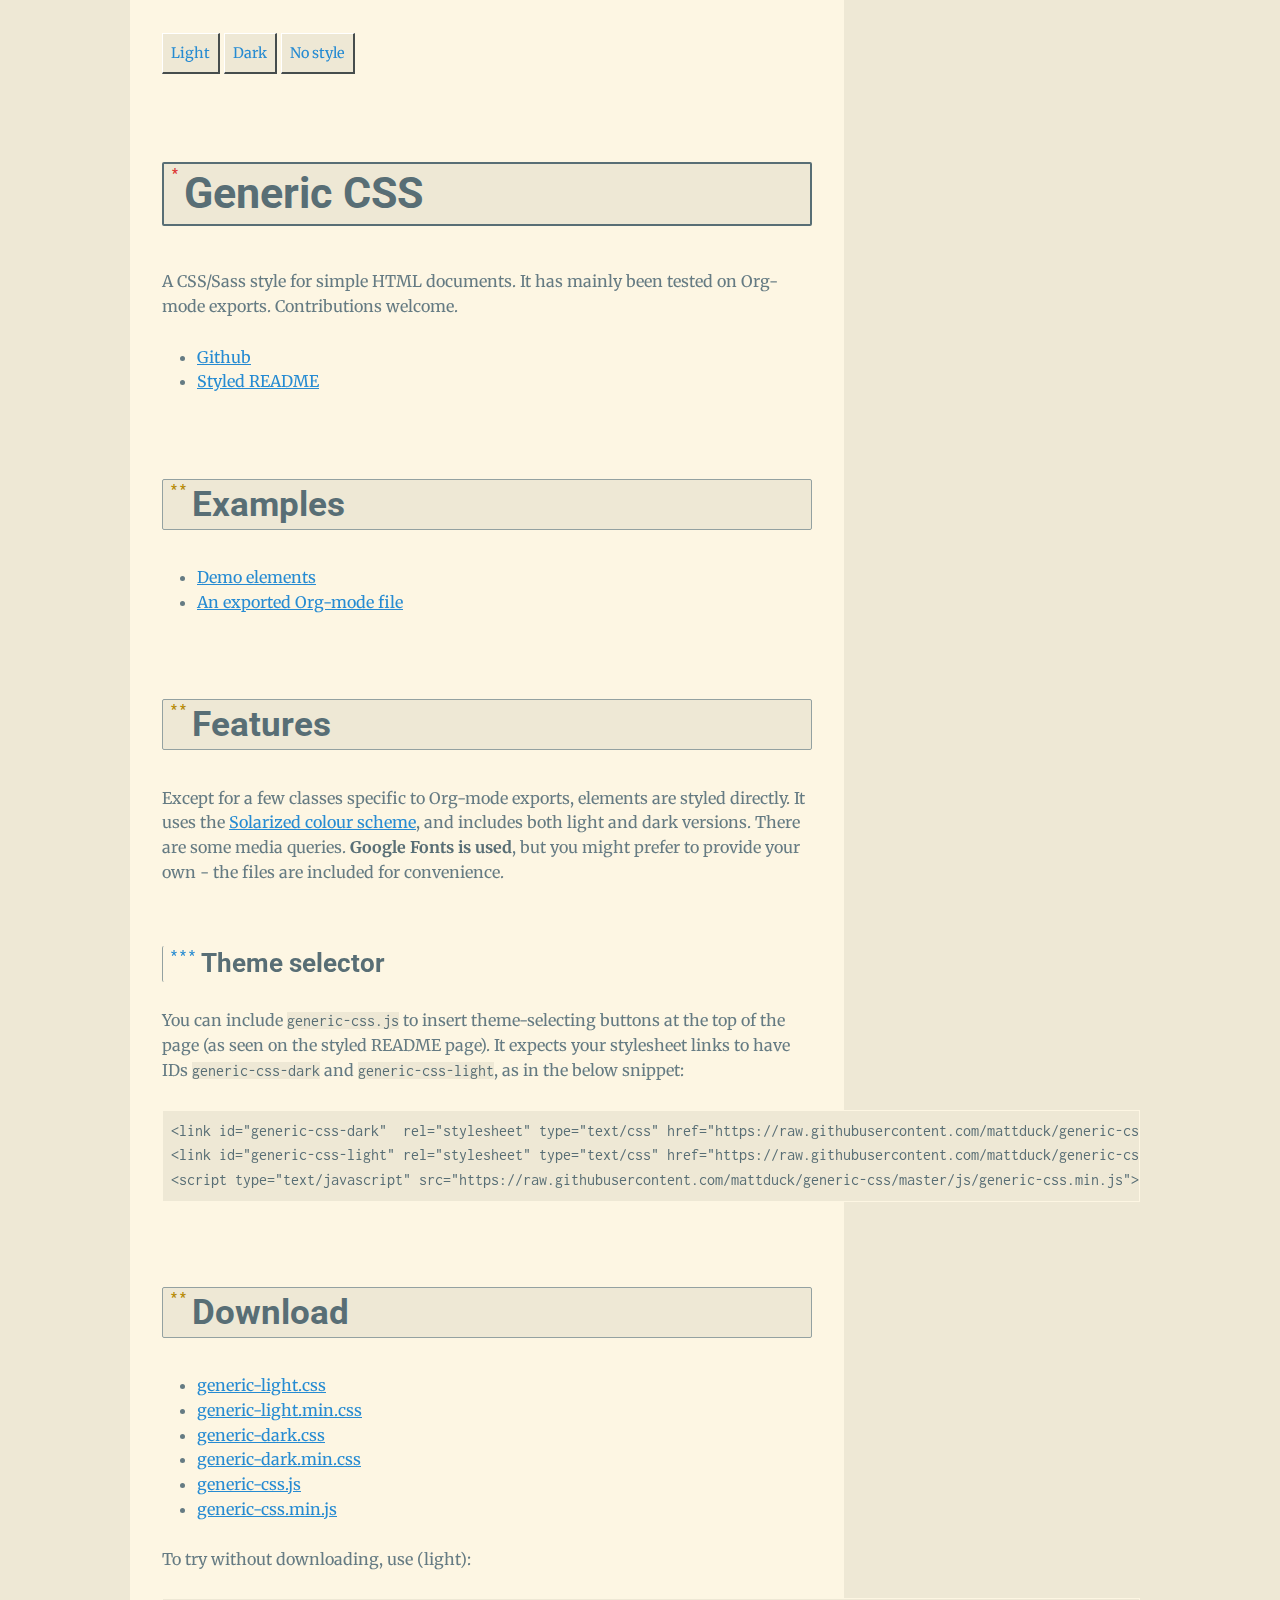
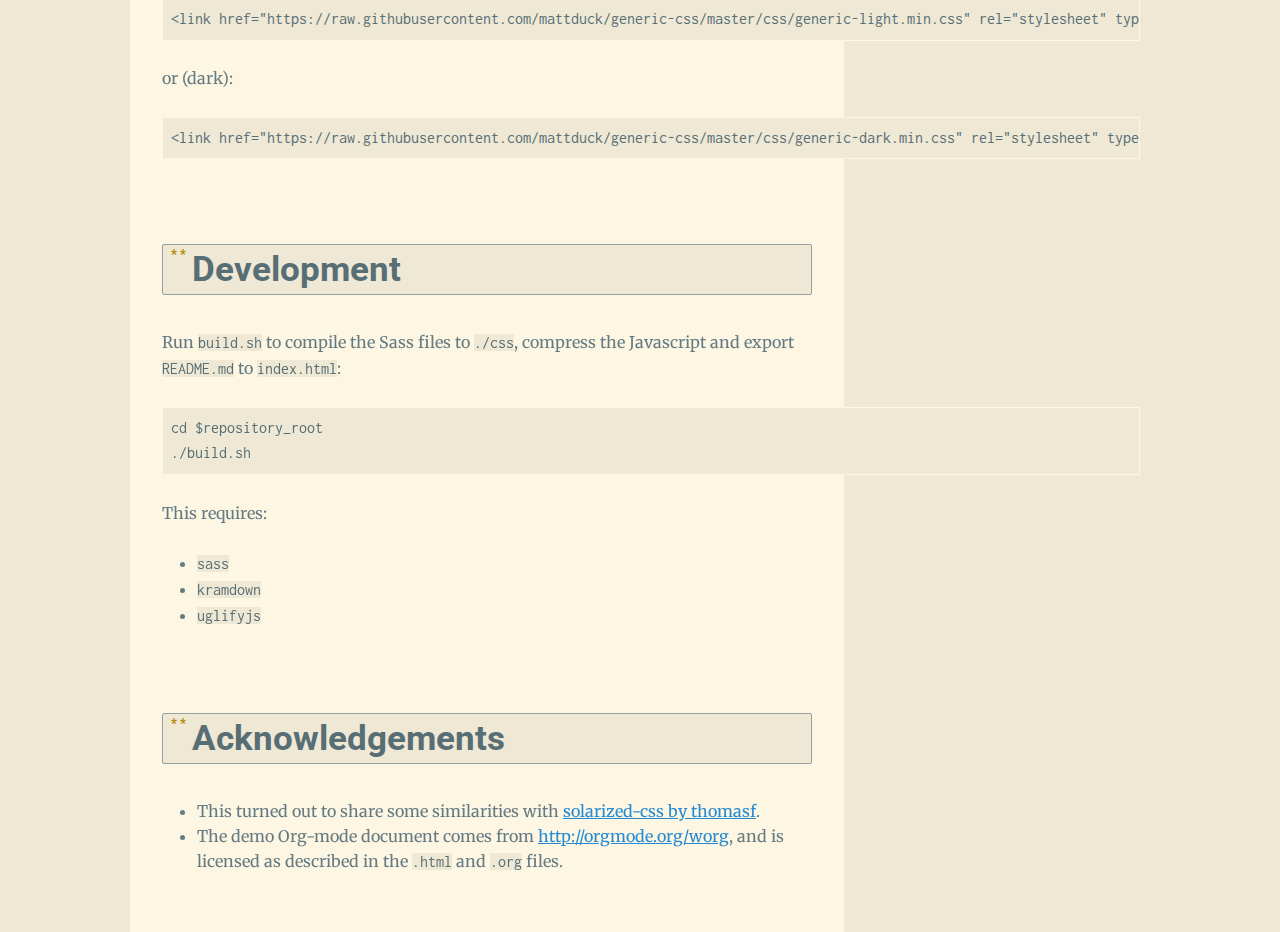
==== index.html @ a923a397 "Initial generic-css commit" ====
<html>
<head>
<meta name="viewport" content="width=device-width; initial-scale=1.0;">
<link id="generic-css-dark" rel="stylesheet" type="text/css" href="css/generic-dark.css" />
<link id="generic-css-light" rel="stylesheet" type="text/css" href="css/generic-light.css" />
<script type="text/javascript" src="js/generic-css.js"></script>
</head>
<body>
<h1 id="generic-css">Generic CSS</h1>

<p>A CSS/Sass style for simple HTML documents. It has mainly been tested on
Org-mode exports. Contributions welcome.</p>

<ul>
  <li><a href="https://github.com/mattduck/generic-css">Github</a></li>
  <li><a href="https://mattduck.github.io/generic-css/index.html">Styled README</a></li>
</ul>

<h2 id="examples">Examples</h2>

<ul>
  <li><a href="https://mattduck.github.io/generic-css/demo/index.html">Demo elements</a></li>
  <li><a href="https://mattduck.github.io/generic-css/demo/org-demo.html">An exported Org-mode file</a></li>
</ul>

<h2 id="features">Features</h2>

<p>Except for a few classes specific to Org-mode exports, elements
are styled directly. It uses the <a href="http://ethanschoonover.com/solarized">Solarized colour
scheme</a>, and includes both light and dark
versions. There are some media queries. <strong>Google Fonts is used</strong>, but you might
prefer to provide your own - the files are included for convenience.</p>

<h3 id="theme-selector">Theme selector</h3>

<p>You can include <code>generic-css.js</code> to insert theme-selecting buttons at the
top of the page (as seen on the styled README page). It expects your stylesheet
links to have IDs <code>generic-css-dark</code> and <code>generic-css-light</code>, as in the below snippet:</p>

<pre><code>&lt;link id="generic-css-dark"  rel="stylesheet" type="text/css" href="https://raw.githubusercontent.com/mattduck/generic-css/master/css/generic-dark.min.css"&gt;
&lt;link id="generic-css-light" rel="stylesheet" type="text/css" href="https://raw.githubusercontent.com/mattduck/generic-css/master/css/generic-light.min.css"&gt;
&lt;script type="text/javascript" src="https://raw.githubusercontent.com/mattduck/generic-css/master/js/generic-css.min.js"&gt;&lt;/script&gt;
</code></pre>

<h2 id="download">Download</h2>

<ul>
  <li><a href="https://raw.githubusercontent.com/mattduck/generic-css/master/css/generic-light.css">generic-light.css</a></li>
  <li><a href="https://raw.githubusercontent.com/mattduck/generic-css/master/css/generic-light.min.css">generic-light.min.css</a></li>
  <li><a href="https://raw.githubusercontent.com/mattduck/generic-css/master/css/generic-dark.css">generic-dark.css</a></li>
  <li><a href="https://raw.githubusercontent.com/mattduck/generic-css/master/css/generic-dark.min.css">generic-dark.min.css</a></li>
  <li><a href="https://raw.githubusercontent.com/mattduck/generic-css/master/js/generic-css.js">generic-css.js</a></li>
  <li><a href="https://raw.githubusercontent.com/mattduck/generic-css/master/js/generic-css.min.js">generic-css.min.js</a></li>
</ul>

<p>To try without downloading, use (light):</p>

<pre><code>&lt;link href="https://raw.githubusercontent.com/mattduck/generic-css/master/css/generic-light.min.css" rel="stylesheet" type="text/css"&gt;
</code></pre>

<p>or (dark):</p>

<pre><code>&lt;link href="https://raw.githubusercontent.com/mattduck/generic-css/master/css/generic-dark.min.css" rel="stylesheet" type="text/css"&gt;
</code></pre>

<h2 id="development">Development</h2>

<p>Run <code>build.sh</code> to compile the Sass files to <code>./css</code>, compress the Javascript and
export <code>README.md</code> to <code>index.html</code>:</p>

<pre><code>cd $repository_root
./build.sh
</code></pre>

<p>This requires:</p>

<ul>
  <li><code>sass</code></li>
  <li><code>kramdown</code></li>
  <li><code>uglifyjs</code></li>
</ul>

<h2 id="acknowledgements">Acknowledgements</h2>

<ul>
  <li>This turned out to share some similarities with <a href="https://github.com/thomasf/solarized-css">solarized-css by
thomasf</a>.</li>
  <li>The demo Org-mode document comes from
<a href="http://orgmode.org/worg">http://orgmode.org/worg</a>, and is licensed as
described in the <code>.html</code> and <code>.org</code> files.</li>
</ul>
</body>
</html>
---- css/generic-dark.css ----
/*! normalize.css v3.0.2 | MIT License | git.io/normalize */
/**
 * 1. Set default font family to sans-serif.
 * 2. Prevent iOS text size adjust after orientation change, without disabling
 *    user zoom.
 */
@import url(https://fonts.googleapis.com/css?family=Merriweather:400,700,400italic|Roboto:700|Inconsolata:400,700);
html {
  font-family: sans-serif;
  /* 1 */
  -ms-text-size-adjust: 100%;
  /* 2 */
  -webkit-text-size-adjust: 100%;
  /* 2 */ }

/**
 * Remove default margin.
 */
body {
  margin: 0; }

/* HTML5 display definitions
   ========================================================================== */
/**
 * Correct `block` display not defined for any HTML5 element in IE 8/9.
 * Correct `block` display not defined for `details` or `summary` in IE 10/11
 * and Firefox.
 * Correct `block` display not defined for `main` in IE 11.
 */
article,
aside,
details,
figcaption,
figure,
footer,
header,
hgroup,
main,
menu,
nav,
section,
summary {
  display: block; }

/**
 * 1. Correct `inline-block` display not defined in IE 8/9.
 * 2. Normalize vertical alignment of `progress` in Chrome, Firefox, and Opera.
 */
audio,
canvas,
progress,
video {
  display: inline-block;
  /* 1 */
  vertical-align: baseline;
  /* 2 */ }

/**
 * Prevent modern browsers from displaying `audio` without controls.
 * Remove excess height in iOS 5 devices.
 */
audio:not([controls]) {
  display: none;
  height: 0; }

/**
 * Address `[hidden]` styling not present in IE 8/9/10.
 * Hide the `template` element in IE 8/9/11, Safari, and Firefox < 22.
 */
[hidden],
template {
  display: none; }

/* Links
   ========================================================================== */
/**
 * Remove the gray background color from active links in IE 10.
 */
a {
  background-color: transparent; }

/**
 * Improve readability when focused and also mouse hovered in all browsers.
 */
a:active,
a:hover {
  outline: 0; }

/* Text-level semantics
   ========================================================================== */
/**
 * Address styling not present in IE 8/9/10/11, Safari, and Chrome.
 */
abbr[title] {
  border-bottom: 1px dotted; }

/**
 * Address style set to `bolder` in Firefox 4+, Safari, and Chrome.
 */
b,
strong {
  font-weight: bold; }

/**
 * Address styling not present in Safari and Chrome.
 */
dfn {
  font-style: italic; }

/**
 * Address variable `h1` font-size and margin within `section` and `article`
 * contexts in Firefox 4+, Safari, and Chrome.
 */
h1 {
  font-size: 2em;
  margin: 0.67em 0; }

/**
 * Address styling not present in IE 8/9.
 */
mark {
  background: #ff0;
  color: #000; }

/**
 * Address inconsistent and variable font size in all browsers.
 */
small {
  font-size: 80%; }

/**
 * Prevent `sub` and `sup` affecting `line-height` in all browsers.
 */
sub,
sup {
  font-size: 75%;
  line-height: 0;
  position: relative;
  vertical-align: baseline; }

sup {
  top: -0.5em; }

sub {
  bottom: -0.25em; }

/* Embedded content
   ========================================================================== */
/**
 * Remove border when inside `a` element in IE 8/9/10.
 */
img {
  border: 0; }

/**
 * Correct overflow not hidden in IE 9/10/11.
 */
svg:not(:root) {
  overflow: hidden; }

/* Grouping content
   ========================================================================== */
/**
 * Address margin not present in IE 8/9 and Safari.
 */
figure {
  margin: 1em 40px; }

/**
 * Address differences between Firefox and other browsers.
 */
hr {
  -moz-box-sizing: content-box;
  box-sizing: content-box;
  height: 0; }

/**
 * Contain overflow in all browsers.
 */
pre {
  overflow: auto; }

/**
 * Address odd `em`-unit font size rendering in all browsers.
 */
code,
kbd,
pre,
samp {
  font-family: monospace, monospace;
  font-size: 1em; }

/* Forms
   ========================================================================== */
/**
 * Known limitation: by default, Chrome and Safari on OS X allow very limited
 * styling of `select`, unless a `border` property is set.
 */
/**
 * 1. Correct color not being inherited.
 *    Known issue: affects color of disabled elements.
 * 2. Correct font properties not being inherited.
 * 3. Address margins set differently in Firefox 4+, Safari, and Chrome.
 */
button,
input,
optgroup,
select,
textarea {
  color: inherit;
  /* 1 */
  font: inherit;
  /* 2 */
  margin: 0;
  /* 3 */ }

/**
 * Address `overflow` set to `hidden` in IE 8/9/10/11.
 */
button {
  overflow: visible; }

/**
 * Address inconsistent `text-transform` inheritance for `button` and `select`.
 * All other form control elements do not inherit `text-transform` values.
 * Correct `button` style inheritance in Firefox, IE 8/9/10/11, and Opera.
 * Correct `select` style inheritance in Firefox.
 */
button,
select {
  text-transform: none; }

/**
 * 1. Avoid the WebKit bug in Android 4.0.* where (2) destroys native `audio`
 *    and `video` controls.
 * 2. Correct inability to style clickable `input` types in iOS.
 * 3. Improve usability and consistency of cursor style between image-type
 *    `input` and others.
 */
button,
html input[type="button"],
input[type="reset"],
input[type="submit"] {
  -webkit-appearance: button;
  /* 2 */
  cursor: pointer;
  /* 3 */ }

/**
 * Re-set default cursor for disabled elements.
 */
button[disabled],
html input[disabled] {
  cursor: default; }

/**
 * Remove inner padding and border in Firefox 4+.
 */
button::-moz-focus-inner,
input::-moz-focus-inner {
  border: 0;
  padding: 0; }

/**
 * Address Firefox 4+ setting `line-height` on `input` using `!important` in
 * the UA stylesheet.
 */
input {
  line-height: normal; }

/**
 * It's recommended that you don't attempt to style these elements.
 * Firefox's implementation doesn't respect box-sizing, padding, or width.
 *
 * 1. Address box sizing set to `content-box` in IE 8/9/10.
 * 2. Remove excess padding in IE 8/9/10.
 */
input[type="checkbox"],
input[type="radio"] {
  box-sizing: border-box;
  /* 1 */
  padding: 0;
  /* 2 */ }

/**
 * Fix the cursor style for Chrome's increment/decrement buttons. For certain
 * `font-size` values of the `input`, it causes the cursor style of the
 * decrement button to change from `default` to `text`.
 */
input[type="number"]::-webkit-inner-spin-button,
input[type="number"]::-webkit-outer-spin-button {
  height: auto; }

/**
 * 1. Address `appearance` set to `searchfield` in Safari and Chrome.
 * 2. Address `box-sizing` set to `border-box` in Safari and Chrome
 *    (include `-moz` to future-proof).
 */
input[type="search"] {
  -webkit-appearance: textfield;
  /* 1 */
  -moz-box-sizing: content-box;
  -webkit-box-sizing: content-box;
  /* 2 */
  box-sizing: content-box; }

/**
 * Remove inner padding and search cancel button in Safari and Chrome on OS X.
 * Safari (but not Chrome) clips the cancel button when the search input has
 * padding (and `textfield` appearance).
 */
input[type="search"]::-webkit-search-cancel-button,
input[type="search"]::-webkit-search-decoration {
  -webkit-appearance: none; }

/**
 * Define consistent border, margin, and padding.
 */
fieldset {
  border: 1px solid #c0c0c0;
  margin: 0 2px;
  padding: 0.35em 0.625em 0.75em; }

/**
 * 1. Correct `color` not being inherited in IE 8/9/10/11.
 * 2. Remove padding so people aren't caught out if they zero out fieldsets.
 */
legend {
  border: 0;
  /* 1 */
  padding: 0;
  /* 2 */ }

/**
 * Remove default vertical scrollbar in IE 8/9/10/11.
 */
textarea {
  overflow: auto; }

/**
 * Don't inherit the `font-weight` (applied by a rule above).
 * NOTE: the default cannot safely be changed in Chrome and Safari on OS X.
 */
optgroup {
  font-weight: bold; }

/* Tables
   ========================================================================== */
/**
 * Remove most spacing between table cells.
 */
table {
  border-collapse: collapse;
  border-spacing: 0; }

td,
th {
  padding: 0; }

/******************************************************************************/
/*
/* Ranges taken from Foundation (MIT License | https://github.com/zurb/foundation)
/*
/******************************************************************************/
/******************************************************************************/
/*
/* Fonts
/*
/******************************************************************************/
/* Use these to avoid Google
@font-face {
  font-family: 'Inconsolata';
  font-style: normal;
  font-weight: 400;
  src: local('Inconsolata'), url() format('truetype');
}
@font-face {
  font-family: 'Inconsolata';
  font-style: normal;
  font-weight: 700;
  src: local('Inconsolata Bold'), local('Inconsolata-Bold'), url() format('truetype');
}
@font-face {
  font-family: 'Merriweather';
  font-style: normal;
  font-weight: 400;
  src: local('Merriweather'), url() format('truetype');
}
@font-face {
  font-family: 'Merriweather';
  font-style: normal;
  font-weight: 700;
  src: local('Merriweather Bold'), local('Merriweather-Bold'), url() format('truetype');
}
@font-face {
  font-family: 'Merriweather';
  font-style: italic;
  font-weight: 400;
  src: local('Merriweather Italic'), local('Merriweather-Italic'), url() format('truetype');
}
@font-face {
  font-family: 'Roboto';
  font-style: normal;
  font-weight: 700;
  src: local('Roboto Bold'), local('Roboto-Bold'), url() format('truetype');
}
*/
/******************************************************************************/
/*
/* Colours
/*
/******************************************************************************/
/******************************************************************************/
/*
/* Sizes
/*
/******************************************************************************/
/******************************************************************************/
/*
/* Mixins
/*
/******************************************************************************/
/******************************************************************************/
/*
/* Elements
/*
/******************************************************************************/
html {
  background-color: #073642;
  background-color: #073642; }
  html ::selection {
    background-color: #002b36; }
  html ::-moz-selection {
    background-color: #002b36; }
  html::selection {
    background-color: #002b36; }
  html::-moz-selection {
    background-color: #002b36; }

body {
  background-color: #002b36;
  max-width: 650px;
  padding: 32px;
  font-size: 16px;
  margin: auto;
  line-height: 1.55;
  font-family: "Merriweather", serif;
  font-weight: 400;
  color: #839496; }
  @media only screen {
    body {
      margin: auto;
      font-size: 15px;
      line-height: 1.3;
      padding: 16px; } }
  @media only screen and (min-width: 35.063em) {
    body {
      font-size: 16px;
      line-height: 1.55;
      padding: 32px; } }
  @media only screen and (min-width: 64.063em) {
    body {
      margin-left: 130px;
      margin-right: 32px; } }
  body ::selection {
    background-color: #fdf6e3;
    color: #d33682; }
  body ::-moz-selection {
    background-color: #073642;
    color: #d33682; }
  body::selection {
    background-color: #fdf6e3;
    color: #d33682; }
  body::-moz-selection {
    background-color: #073642;
    color: #d33682; }

p, blockquote, pre, hr, table, ul, ol, dl, img, video {
  margin-top: 1.6em;
  margin-bottom: 1.6em; }
  @media only screen {
    p, blockquote, pre, hr, table, ul, ol, dl, img, video {
      margin-top: 1.1em;
      margin-bottom: 1.1em; } }
  @media only screen and (min-width: 35.063em) {
    p, blockquote, pre, hr, table, ul, ol, dl, img, video {
      margin-top: 1.6em;
      margin-bottom: 1.6em; } }

h1, h2, h3, h4, h5, h6 {
  font-family: "Roboto", sans-serif;
  color: #93a1a1;
  font-weight: 700;
  line-height: 1.4;
  padding-left: 8px;
  padding-right: 8px;
  border-radius: 2px;
  position: relative;
  margin-top: 2.4em;
  margin-bottom: 1em; }
  @media only screen {
    h1, h2, h3, h4, h5, h6 {
      line-height: 1.3; } }
  @media only screen and (min-width: 35.063em) {
    h1, h2, h3, h4, h5, h6 {
      line-height: 1.4; } }
  h1:before, h2:before, h3:before, h4:before, h5:before, h6:before {
    font-size: 12.8px;
    margin-right: 0.5em;
    vertical-align: top; }
    @media only screen and (max-width: 35em) {
      h1:before, h2:before, h3:before, h4:before, h5:before, h6:before {
        font-size: 7.5px; } }
  @media only screen {
    h1, h2, h3, h4, h5, h6 {
      margin-top: 1.5em;
      margin-bottom: 1em; } }
  @media only screen and (min-width: 35.063em) {
    h1, h2, h3, h4, h5, h6 {
      margin-top: 2.4em;
      margin-bottom: 1em; } }
  h1 a:visited, h2 a:visited, h3 a:visited, h4 a:visited, h5 a:visited, h6 a:visited {
    color: #268bd2; }
  h1 a:hover, h1 a:focus, h2 a:hover, h2 a:focus, h3 a:hover, h3 a:focus, h4 a:hover, h4 a:focus, h5 a:hover, h5 a:focus, h6 a:hover, h6 a:focus {
    color: #dc322f; }
  h1 img, h2 img, h3 img, h4 img, h5 img, h6 img {
    background-color: #073642; }
    h1 img ::selection, h2 img ::selection, h3 img ::selection, h4 img ::selection, h5 img ::selection, h6 img ::selection {
      background-color: #002b36; }
    h1 img ::-moz-selection, h2 img ::-moz-selection, h3 img ::-moz-selection, h4 img ::-moz-selection, h5 img ::-moz-selection, h6 img ::-moz-selection {
      background-color: #002b36; }
    h1 img::selection, h2 img::selection, h3 img::selection, h4 img::selection, h5 img::selection, h6 img::selection {
      background-color: #002b36; }
    h1 img::-moz-selection, h2 img::-moz-selection, h3 img::-moz-selection, h4 img::-moz-selection, h5 img::-moz-selection, h6 img::-moz-selection {
      background-color: #002b36; }

h6 {
  font-size: 16px;
  border-left: 1px solid #586e75; }
  @media only screen and (max-width: 35em) {
    h6 {
      font-size: 15px; } }
  h6:before {
    content: "* * * * * *";
    color: #859900; }

h5 {
  font-size: 19.2px;
  border-left: 1px solid #586e75; }
  @media only screen and (max-width: 35em) {
    h5 {
      font-size: 16.5px; } }
  h5:before {
    content: "* * * * *";
    color: #6c71c4; }

h4 {
  border-left: 1px solid #586e75;
  font-size: 20.8px; }
  @media only screen and (max-width: 35em) {
    h4 {
      font-size: 18px; } }
  h4:before {
    content: "* * * *";
    color: #2aa198; }

h3 {
  border-left: 1px solid #586e75;
  font-size: 25.6px; }
  @media only screen and (max-width: 35em) {
    h3 {
      font-size: 21px; } }
  h3:before {
    content: "* * *";
    color: #268bd2; }

h2 {
  background-color: #073642;
  border: 1px solid #586e75;
  font-size: 35.2px; }
  h2 ::selection {
    background-color: #002b36; }
  h2 ::-moz-selection {
    background-color: #002b36; }
  h2::selection {
    background-color: #002b36; }
  h2::-moz-selection {
    background-color: #002b36; }
  @media only screen and (max-width: 35em) {
    h2 {
      font-size: 25.5px; } }
  h2:before {
    content: "* *";
    color: #b58900; }

h1 {
  background-color: #073642;
  border: 2px solid #93a1a1;
  font-size: 43.2px;
  margin-top: 2em; }
  h1 ::selection {
    background-color: #002b36; }
  h1 ::-moz-selection {
    background-color: #002b36; }
  h1::selection {
    background-color: #002b36; }
  h1::-moz-selection {
    background-color: #002b36; }
  @media only screen and (max-width: 35em) {
    h1 {
      font-size: 30px; } }
  h1:before {
    content: "*";
    color: #dc322f; }

ul, ol {
  padding-left: 35px; }
  @media only screen {
    ul, ol {
      padding-left: 10px; } }
  @media only screen and (min-width: 35.063em) {
    ul, ol {
      padding-left: 35px; } }

ul {
  list-style: disc; }
  ul ul {
    list-style: square; }
    ul ul ul {
      list-style: disc; }
      ul ul ul ul {
        list-style: square; }
        ul ul ul ul ul {
          list-style: disc; }

ol {
  list-style: decimal-leading-zero; }
  ol ol {
    list-style: lower-roman; }
    ol ol ol {
      list-style: upper-latin; }
      ol ol ol ol {
        list-style: lower-latin; }
        ol ol ol ol ol {
          list-style: decimal-leading-zero; }

em, i {
  color: #93a1a1; }

strong, b {
  color: #93a1a1; }

a {
  color: #268bd2;
  text-decoration: underline;
  display: inline-block; }
  a:visited {
    color: #6c71c4; }
  a:focus, a:hover {
    color: #cb4b16; }
  a:after {
    content: " "; }

pre, code {
  font-family: "Inconsolata", monospace;
  color: #93a1a1;
  background-color: #073642; }
  pre ::selection, code ::selection {
    background-color: #002b36; }
  pre ::-moz-selection, code ::-moz-selection {
    background-color: #002b36; }
  pre::selection, code::selection {
    background-color: #002b36; }
  pre::-moz-selection, code::-moz-selection {
    background-color: #002b36; }

pre {
  font-size: 16px;
  border: none;
  padding: 8px; }
  @media only screen {
    pre {
      font-size: 9.5pt; } }
  @media only screen and (min-width: 35.063em) {
    pre {
      font-size: 16px; } }
  @media only screen and (min-width: 35.063em) and (orientation: landscape) {
    pre {
      width: 75vw;
      min-width: 634px;
      border: 1px solid #002b36; } }

  pre span {
    margin: 0; }
    pre span::selection {
      background-color: #002b36; }
    pre span::-moz-selection {
      background-color: #002b36; }

table {
  margin-bottom: 1em;
  border-collapse: separate;
  border-spacing: 4px;
  font-size: 14.4px; }
  @media only screen {
    table {
      font-size: 13.5px; } }
  @media only screen and (min-width: 35.063em) {
    table {
      font-size: 14.4px; } }

td, th {
  text-align: left;
  vertical-align: baseline;
  background-color: #073642;
  padding: 8px; }
  td ::selection, th ::selection {
    background-color: #002b36; }
  td ::-moz-selection, th ::-moz-selection {
    background-color: #002b36; }
  td::selection, th::selection {
    background-color: #002b36; }
  td::-moz-selection, th::-moz-selection {
    background-color: #002b36; }

th {
  font-weight: 700; }

blockquote {
  color: #93a1a1;
  border-left: 6px solid #586e75;
  margin-left: 0;
  padding: 8px;
  padding-left: 16px; }
  @media only screen {
    blockquote {
      padding-left: 15px; } }
  @media only screen and (min-width: 35.063em) {
    blockquote {
      padding-left: 16px; } }

dt {
  color: #93a1a1;
  background-color: #073642;
  display: inline-block;
  padding-left: 8px;
  padding-right: 8px; }
  dt ::selection {
    background-color: #002b36; }
  dt ::-moz-selection {
    background-color: #002b36; }
  dt::selection {
    background-color: #002b36; }
  dt::-moz-selection {
    background-color: #002b36; }

dd {
  margin-bottom: 1em; }

img {
  height: auto;
  width: auto;
  max-height: 650px;
  max-width: 100%; }

ul img, ol img, span img {
  margin-top: 0;
  margin-bottom: 0; }

video {
  max-width: 100%; }

hr {
  color: #839496;
  background-color: #839496;
  border: 1px solid #839496;
  margin: 2em auto 2em;
  width: 50%; }

nav {
  padding: 8px;
  font-size: 14.4px; }
  @media only screen {
    nav {
      font-size: 13.5px; } }
  @media only screen and (min-width: 35.063em) {
    nav {
      font-size: 14.4px; } }
  nav a {
    margin: 0 4px; }

button {
  padding: 8px;
  margin-top: 1px;
  margin-bottom: 1px;
  color: #268bd2;
  background-color: #073642;
  border-style: outset;
  border-color: white #586e75 #586e75 white;
  border-width: 1px 2px 2px 1px;
  font-size: 14.4px; }
  button ::selection {
    background-color: #002b36; }
  button ::-moz-selection {
    background-color: #002b36; }
  button::selection {
    background-color: #002b36; }
  button::-moz-selection {
    background-color: #002b36; }
  @media only screen {
    button {
      font-size: 13.5px; } }
  @media only screen and (min-width: 35.063em) {
    button {
      font-size: 14.4px; } }
  button:hover {
    color: #dc322f; }

span {
  margin: 0 8px 8px 0; }

/******************************************************************************/
/*
/* Org-mode export styles
 * (plus some org-info.js handling)
/*
/******************************************************************************/
.title {
  text-align: left; }

.todo {
  font-family: "Inconsolata", monospace;
  color: #dc322f;
  font-family: "Inconsolata", monospace; }

.done {
  color: #859900;
  font-family: "Inconsolata", monospace; }

.tag {
  background-color: #073642;
  color: #b58900;
  font-weight: 400;
  font-family: "Inconsolata", monospace;
  font-size: 100%; }
  .tag ::selection {
    background-color: #002b36; }
  .tag ::-moz-selection {
    background-color: #002b36; }
  .tag::selection {
    background-color: #002b36; }
  .tag::-moz-selection {
    background-color: #002b36; }

.timestamp, .timestamp-kwd {
  color: #2aa198;
  font-family: "Inconsolata", monospace; }

.outline-2 li {
  margin-top: 0.9em;
  margin-bottom: 0.9em; }
.outline-2 ul, .outline-2 ol {
  margin-top: 1.5em;
  margin-bottom: 1.5em; }

#table-of-contents li, #text-table-of-contents li, .org-info-js_local-toc li {
  margin-top: 0;
  margin-bottom: 0; }
#table-of-contents ul, #table-of-contents ol, #text-table-of-contents ul, #text-table-of-contents ol, .org-info-js_local-toc ul, .org-info-js_local-toc ol {
  margin-top: 0.3em;
  margin-bottom: 0.3em; }

#postamble {
  text-align: right;
  padding-top: 32px; }

pre.src {
  overflow: auto; }

pre.src:before {
  background-color: #073642;
  color: #93a1a1;
  top: 0;
  right: 0;
  border: none; }
  pre.src:before ::selection {
    background-color: #002b36; }
  pre.src:before ::-moz-selection {
    background-color: #002b36; }
  pre.src:before::selection {
    background-color: #002b36; }
  pre.src:before::-moz-selection {
    background-color: #002b36; }

pre.src-python:before {
  content: "Python"; }

pre {
  box-shadow: none; }

table {
  border: none; }

.section-number-1, .section-number-2,
.section-number-3, .section-number-4,
.section-number-5, .section-number-6 {
  color: #839496; }

/*# sourceMappingURL=generic-dark.css.map */
---- css/generic-light.css ----
/*! normalize.css v3.0.2 | MIT License | git.io/normalize */
/**
 * 1. Set default font family to sans-serif.
 * 2. Prevent iOS text size adjust after orientation change, without disabling
 *    user zoom.
 */
@import url(https://fonts.googleapis.com/css?family=Merriweather:400,700,400italic|Roboto:700|Inconsolata:400,700);
html {
  font-family: sans-serif;
  /* 1 */
  -ms-text-size-adjust: 100%;
  /* 2 */
  -webkit-text-size-adjust: 100%;
  /* 2 */ }

/**
 * Remove default margin.
 */
body {
  margin: 0; }

/* HTML5 display definitions
   ========================================================================== */
/**
 * Correct `block` display not defined for any HTML5 element in IE 8/9.
 * Correct `block` display not defined for `details` or `summary` in IE 10/11
 * and Firefox.
 * Correct `block` display not defined for `main` in IE 11.
 */
article,
aside,
details,
figcaption,
figure,
footer,
header,
hgroup,
main,
menu,
nav,
section,
summary {
  display: block; }

/**
 * 1. Correct `inline-block` display not defined in IE 8/9.
 * 2. Normalize vertical alignment of `progress` in Chrome, Firefox, and Opera.
 */
audio,
canvas,
progress,
video {
  display: inline-block;
  /* 1 */
  vertical-align: baseline;
  /* 2 */ }

/**
 * Prevent modern browsers from displaying `audio` without controls.
 * Remove excess height in iOS 5 devices.
 */
audio:not([controls]) {
  display: none;
  height: 0; }

/**
 * Address `[hidden]` styling not present in IE 8/9/10.
 * Hide the `template` element in IE 8/9/11, Safari, and Firefox < 22.
 */
[hidden],
template {
  display: none; }

/* Links
   ========================================================================== */
/**
 * Remove the gray background color from active links in IE 10.
 */
a {
  background-color: transparent; }

/**
 * Improve readability when focused and also mouse hovered in all browsers.
 */
a:active,
a:hover {
  outline: 0; }

/* Text-level semantics
   ========================================================================== */
/**
 * Address styling not present in IE 8/9/10/11, Safari, and Chrome.
 */
abbr[title] {
  border-bottom: 1px dotted; }

/**
 * Address style set to `bolder` in Firefox 4+, Safari, and Chrome.
 */
b,
strong {
  font-weight: bold; }

/**
 * Address styling not present in Safari and Chrome.
 */
dfn {
  font-style: italic; }

/**
 * Address variable `h1` font-size and margin within `section` and `article`
 * contexts in Firefox 4+, Safari, and Chrome.
 */
h1 {
  font-size: 2em;
  margin: 0.67em 0; }

/**
 * Address styling not present in IE 8/9.
 */
mark {
  background: #ff0;
  color: #000; }

/**
 * Address inconsistent and variable font size in all browsers.
 */
small {
  font-size: 80%; }

/**
 * Prevent `sub` and `sup` affecting `line-height` in all browsers.
 */
sub,
sup {
  font-size: 75%;
  line-height: 0;
  position: relative;
  vertical-align: baseline; }

sup {
  top: -0.5em; }

sub {
  bottom: -0.25em; }

/* Embedded content
   ========================================================================== */
/**
 * Remove border when inside `a` element in IE 8/9/10.
 */
img {
  border: 0; }

/**
 * Correct overflow not hidden in IE 9/10/11.
 */
svg:not(:root) {
  overflow: hidden; }

/* Grouping content
   ========================================================================== */
/**
 * Address margin not present in IE 8/9 and Safari.
 */
figure {
  margin: 1em 40px; }

/**
 * Address differences between Firefox and other browsers.
 */
hr {
  -moz-box-sizing: content-box;
  box-sizing: content-box;
  height: 0; }

/**
 * Contain overflow in all browsers.
 */
pre {
  overflow: auto; }

/**
 * Address odd `em`-unit font size rendering in all browsers.
 */
code,
kbd,
pre,
samp {
  font-family: monospace, monospace;
  font-size: 1em; }

/* Forms
   ========================================================================== */
/**
 * Known limitation: by default, Chrome and Safari on OS X allow very limited
 * styling of `select`, unless a `border` property is set.
 */
/**
 * 1. Correct color not being inherited.
 *    Known issue: affects color of disabled elements.
 * 2. Correct font properties not being inherited.
 * 3. Address margins set differently in Firefox 4+, Safari, and Chrome.
 */
button,
input,
optgroup,
select,
textarea {
  color: inherit;
  /* 1 */
  font: inherit;
  /* 2 */
  margin: 0;
  /* 3 */ }

/**
 * Address `overflow` set to `hidden` in IE 8/9/10/11.
 */
button {
  overflow: visible; }

/**
 * Address inconsistent `text-transform` inheritance for `button` and `select`.
 * All other form control elements do not inherit `text-transform` values.
 * Correct `button` style inheritance in Firefox, IE 8/9/10/11, and Opera.
 * Correct `select` style inheritance in Firefox.
 */
button,
select {
  text-transform: none; }

/**
 * 1. Avoid the WebKit bug in Android 4.0.* where (2) destroys native `audio`
 *    and `video` controls.
 * 2. Correct inability to style clickable `input` types in iOS.
 * 3. Improve usability and consistency of cursor style between image-type
 *    `input` and others.
 */
button,
html input[type="button"],
input[type="reset"],
input[type="submit"] {
  -webkit-appearance: button;
  /* 2 */
  cursor: pointer;
  /* 3 */ }

/**
 * Re-set default cursor for disabled elements.
 */
button[disabled],
html input[disabled] {
  cursor: default; }

/**
 * Remove inner padding and border in Firefox 4+.
 */
button::-moz-focus-inner,
input::-moz-focus-inner {
  border: 0;
  padding: 0; }

/**
 * Address Firefox 4+ setting `line-height` on `input` using `!important` in
 * the UA stylesheet.
 */
input {
  line-height: normal; }

/**
 * It's recommended that you don't attempt to style these elements.
 * Firefox's implementation doesn't respect box-sizing, padding, or width.
 *
 * 1. Address box sizing set to `content-box` in IE 8/9/10.
 * 2. Remove excess padding in IE 8/9/10.
 */
input[type="checkbox"],
input[type="radio"] {
  box-sizing: border-box;
  /* 1 */
  padding: 0;
  /* 2 */ }

/**
 * Fix the cursor style for Chrome's increment/decrement buttons. For certain
 * `font-size` values of the `input`, it causes the cursor style of the
 * decrement button to change from `default` to `text`.
 */
input[type="number"]::-webkit-inner-spin-button,
input[type="number"]::-webkit-outer-spin-button {
  height: auto; }

/**
 * 1. Address `appearance` set to `searchfield` in Safari and Chrome.
 * 2. Address `box-sizing` set to `border-box` in Safari and Chrome
 *    (include `-moz` to future-proof).
 */
input[type="search"] {
  -webkit-appearance: textfield;
  /* 1 */
  -moz-box-sizing: content-box;
  -webkit-box-sizing: content-box;
  /* 2 */
  box-sizing: content-box; }

/**
 * Remove inner padding and search cancel button in Safari and Chrome on OS X.
 * Safari (but not Chrome) clips the cancel button when the search input has
 * padding (and `textfield` appearance).
 */
input[type="search"]::-webkit-search-cancel-button,
input[type="search"]::-webkit-search-decoration {
  -webkit-appearance: none; }

/**
 * Define consistent border, margin, and padding.
 */
fieldset {
  border: 1px solid #c0c0c0;
  margin: 0 2px;
  padding: 0.35em 0.625em 0.75em; }

/**
 * 1. Correct `color` not being inherited in IE 8/9/10/11.
 * 2. Remove padding so people aren't caught out if they zero out fieldsets.
 */
legend {
  border: 0;
  /* 1 */
  padding: 0;
  /* 2 */ }

/**
 * Remove default vertical scrollbar in IE 8/9/10/11.
 */
textarea {
  overflow: auto; }

/**
 * Don't inherit the `font-weight` (applied by a rule above).
 * NOTE: the default cannot safely be changed in Chrome and Safari on OS X.
 */
optgroup {
  font-weight: bold; }

/* Tables
   ========================================================================== */
/**
 * Remove most spacing between table cells.
 */
table {
  border-collapse: collapse;
  border-spacing: 0; }

td,
th {
  padding: 0; }

/******************************************************************************/
/*
/* Ranges taken from Foundation (MIT License | https://github.com/zurb/foundation)
/*
/******************************************************************************/
/******************************************************************************/
/*
/* Fonts
/*
/******************************************************************************/
/* Use these to avoid Google
@font-face {
  font-family: 'Inconsolata';
  font-style: normal;
  font-weight: 400;
  src: local('Inconsolata'), url() format('truetype');
}
@font-face {
  font-family: 'Inconsolata';
  font-style: normal;
  font-weight: 700;
  src: local('Inconsolata Bold'), local('Inconsolata-Bold'), url() format('truetype');
}
@font-face {
  font-family: 'Merriweather';
  font-style: normal;
  font-weight: 400;
  src: local('Merriweather'), url() format('truetype');
}
@font-face {
  font-family: 'Merriweather';
  font-style: normal;
  font-weight: 700;
  src: local('Merriweather Bold'), local('Merriweather-Bold'), url() format('truetype');
}
@font-face {
  font-family: 'Merriweather';
  font-style: italic;
  font-weight: 400;
  src: local('Merriweather Italic'), local('Merriweather-Italic'), url() format('truetype');
}
@font-face {
  font-family: 'Roboto';
  font-style: normal;
  font-weight: 700;
  src: local('Roboto Bold'), local('Roboto-Bold'), url() format('truetype');
}
*/
/******************************************************************************/
/*
/* Colours
/*
/******************************************************************************/
/******************************************************************************/
/*
/* Sizes
/*
/******************************************************************************/
/******************************************************************************/
/*
/* Mixins
/*
/******************************************************************************/
/******************************************************************************/
/*
/* Elements
/*
/******************************************************************************/
html {
  background-color: #eee8d5;
  background-color: #eee8d5; }
  html ::selection {
    background-color: #fdf6e3; }
  html ::-moz-selection {
    background-color: #fdf6e3; }
  html::selection {
    background-color: #fdf6e3; }
  html::-moz-selection {
    background-color: #fdf6e3; }

body {
  background-color: #fdf6e3;
  max-width: 650px;
  padding: 32px;
  font-size: 16px;
  margin: auto;
  line-height: 1.55;
  font-family: "Merriweather", serif;
  font-weight: 400;
  color: #657b83; }
  @media only screen {
    body {
      margin: auto;
      font-size: 15px;
      line-height: 1.3;
      padding: 16px; } }
  @media only screen and (min-width: 35.063em) {
    body {
      font-size: 16px;
      line-height: 1.55;
      padding: 32px; } }
  @media only screen and (min-width: 64.063em) {
    body {
      margin-left: 130px;
      margin-right: 32px; } }
  body ::selection {
    background-color: #002b36;
    color: #d33682; }
  body ::-moz-selection {
    background-color: #eee8d5;
    color: #d33682; }
  body::selection {
    background-color: #002b36;
    color: #d33682; }
  body::-moz-selection {
    background-color: #eee8d5;
    color: #d33682; }

p, blockquote, pre, hr, table, ul, ol, dl, img, video {
  margin-top: 1.6em;
  margin-bottom: 1.6em; }
  @media only screen {
    p, blockquote, pre, hr, table, ul, ol, dl, img, video {
      margin-top: 1.1em;
      margin-bottom: 1.1em; } }
  @media only screen and (min-width: 35.063em) {
    p, blockquote, pre, hr, table, ul, ol, dl, img, video {
      margin-top: 1.6em;
      margin-bottom: 1.6em; } }

h1, h2, h3, h4, h5, h6 {
  font-family: "Roboto", sans-serif;
  color: #586e75;
  font-weight: 700;
  line-height: 1.4;
  padding-left: 8px;
  padding-right: 8px;
  border-radius: 2px;
  position: relative;
  margin-top: 2.4em;
  margin-bottom: 1em; }
  @media only screen {
    h1, h2, h3, h4, h5, h6 {
      line-height: 1.3; } }
  @media only screen and (min-width: 35.063em) {
    h1, h2, h3, h4, h5, h6 {
      line-height: 1.4; } }
  h1:before, h2:before, h3:before, h4:before, h5:before, h6:before {
    font-size: 12.8px;
    margin-right: 0.5em;
    vertical-align: top; }
    @media only screen and (max-width: 35em) {
      h1:before, h2:before, h3:before, h4:before, h5:before, h6:before {
        font-size: 7.5px; } }
  @media only screen {
    h1, h2, h3, h4, h5, h6 {
      margin-top: 1.5em;
      margin-bottom: 1em; } }
  @media only screen and (min-width: 35.063em) {
    h1, h2, h3, h4, h5, h6 {
      margin-top: 2.4em;
      margin-bottom: 1em; } }
  h1 a:visited, h2 a:visited, h3 a:visited, h4 a:visited, h5 a:visited, h6 a:visited {
    color: #268bd2; }
  h1 a:hover, h1 a:focus, h2 a:hover, h2 a:focus, h3 a:hover, h3 a:focus, h4 a:hover, h4 a:focus, h5 a:hover, h5 a:focus, h6 a:hover, h6 a:focus {
    color: #dc322f; }
  h1 img, h2 img, h3 img, h4 img, h5 img, h6 img {
    background-color: #eee8d5; }
    h1 img ::selection, h2 img ::selection, h3 img ::selection, h4 img ::selection, h5 img ::selection, h6 img ::selection {
      background-color: #fdf6e3; }
    h1 img ::-moz-selection, h2 img ::-moz-selection, h3 img ::-moz-selection, h4 img ::-moz-selection, h5 img ::-moz-selection, h6 img ::-moz-selection {
      background-color: #fdf6e3; }
    h1 img::selection, h2 img::selection, h3 img::selection, h4 img::selection, h5 img::selection, h6 img::selection {
      background-color: #fdf6e3; }
    h1 img::-moz-selection, h2 img::-moz-selection, h3 img::-moz-selection, h4 img::-moz-selection, h5 img::-moz-selection, h6 img::-moz-selection {
      background-color: #fdf6e3; }

h6 {
  font-size: 16px;
  border-left: 1px solid #93a1a1; }
  @media only screen and (max-width: 35em) {
    h6 {
      font-size: 15px; } }
  h6:before {
    content: "* * * * * *";
    color: #859900; }

h5 {
  font-size: 19.2px;
  border-left: 1px solid #93a1a1; }
  @media only screen and (max-width: 35em) {
    h5 {
      font-size: 16.5px; } }
  h5:before {
    content: "* * * * *";
    color: #6c71c4; }

h4 {
  border-left: 1px solid #93a1a1;
  font-size: 20.8px; }
  @media only screen and (max-width: 35em) {
    h4 {
      font-size: 18px; } }
  h4:before {
    content: "* * * *";
    color: #2aa198; }

h3 {
  border-left: 1px solid #93a1a1;
  font-size: 25.6px; }
  @media only screen and (max-width: 35em) {
    h3 {
      font-size: 21px; } }
  h3:before {
    content: "* * *";
    color: #268bd2; }

h2 {
  background-color: #eee8d5;
  border: 1px solid #93a1a1;
  font-size: 35.2px; }
  h2 ::selection {
    background-color: #fdf6e3; }
  h2 ::-moz-selection {
    background-color: #fdf6e3; }
  h2::selection {
    background-color: #fdf6e3; }
  h2::-moz-selection {
    background-color: #fdf6e3; }
  @media only screen and (max-width: 35em) {
    h2 {
      font-size: 25.5px; } }
  h2:before {
    content: "* *";
    color: #b58900; }

h1 {
  background-color: #eee8d5;
  border: 2px solid #586e75;
  font-size: 43.2px;
  margin-top: 2em; }
  h1 ::selection {
    background-color: #fdf6e3; }
  h1 ::-moz-selection {
    background-color: #fdf6e3; }
  h1::selection {
    background-color: #fdf6e3; }
  h1::-moz-selection {
    background-color: #fdf6e3; }
  @media only screen and (max-width: 35em) {
    h1 {
      font-size: 30px; } }
  h1:before {
    content: "*";
    color: #dc322f; }

ul, ol {
  padding-left: 35px; }
  @media only screen {
    ul, ol {
      padding-left: 10px; } }
  @media only screen and (min-width: 35.063em) {
    ul, ol {
      padding-left: 35px; } }

ul {
  list-style: disc; }
  ul ul {
    list-style: square; }
    ul ul ul {
      list-style: disc; }
      ul ul ul ul {
        list-style: square; }
        ul ul ul ul ul {
          list-style: disc; }

ol {
  list-style: decimal-leading-zero; }
  ol ol {
    list-style: lower-roman; }
    ol ol ol {
      list-style: upper-latin; }
      ol ol ol ol {
        list-style: lower-latin; }
        ol ol ol ol ol {
          list-style: decimal-leading-zero; }

em, i {
  color: #586e75; }

strong, b {
  color: #586e75; }

a {
  color: #268bd2;
  text-decoration: underline;
  display: inline-block; }
  a:visited {
    color: #6c71c4; }
  a:focus, a:hover {
    color: #cb4b16; }
  a:after {
    content: " "; }

pre, code {
  font-family: "Inconsolata", monospace;
  color: #586e75;
  background-color: #eee8d5; }
  pre ::selection, code ::selection {
    background-color: #fdf6e3; }
  pre ::-moz-selection, code ::-moz-selection {
    background-color: #fdf6e3; }
  pre::selection, code::selection {
    background-color: #fdf6e3; }
  pre::-moz-selection, code::-moz-selection {
    background-color: #fdf6e3; }

pre {
  font-size: 16px;
  border: none;
  padding: 8px; }
  @media only screen {
    pre {
      font-size: 9.5pt; } }
  @media only screen and (min-width: 35.063em) {
    pre {
      font-size: 16px; } }
  @media only screen and (min-width: 35.063em) and (orientation: landscape) {
    pre {
      width: 75vw;
      min-width: 634px;
      border: 1px solid #fdf6e3; } }

  pre span {
    margin: 0; }
    pre span::selection {
      background-color: #fdf6e3; }
    pre span::-moz-selection {
      background-color: #fdf6e3; }

table {
  margin-bottom: 1em;
  border-collapse: separate;
  border-spacing: 4px;
  font-size: 14.4px; }
  @media only screen {
    table {
      font-size: 13.5px; } }
  @media only screen and (min-width: 35.063em) {
    table {
      font-size: 14.4px; } }

td, th {
  text-align: left;
  vertical-align: baseline;
  background-color: #eee8d5;
  padding: 8px; }
  td ::selection, th ::selection {
    background-color: #fdf6e3; }
  td ::-moz-selection, th ::-moz-selection {
    background-color: #fdf6e3; }
  td::selection, th::selection {
    background-color: #fdf6e3; }
  td::-moz-selection, th::-moz-selection {
    background-color: #fdf6e3; }

th {
  font-weight: 700; }

blockquote {
  color: #586e75;
  border-left: 6px solid #93a1a1;
  margin-left: 0;
  padding: 8px;
  padding-left: 16px; }
  @media only screen {
    blockquote {
      padding-left: 15px; } }
  @media only screen and (min-width: 35.063em) {
    blockquote {
      padding-left: 16px; } }

dt {
  color: #586e75;
  background-color: #eee8d5;
  display: inline-block;
  padding-left: 8px;
  padding-right: 8px; }
  dt ::selection {
    background-color: #fdf6e3; }
  dt ::-moz-selection {
    background-color: #fdf6e3; }
  dt::selection {
    background-color: #fdf6e3; }
  dt::-moz-selection {
    background-color: #fdf6e3; }

dd {
  margin-bottom: 1em; }

img {
  height: auto;
  width: auto;
  max-height: 650px;
  max-width: 100%; }

ul img, ol img, span img {
  margin-top: 0;
  margin-bottom: 0; }

video {
  max-width: 100%; }

hr {
  color: #657b83;
  background-color: #657b83;
  border: 1px solid #657b83;
  margin: 2em auto 2em;
  width: 50%; }

nav {
  padding: 8px;
  font-size: 14.4px; }
  @media only screen {
    nav {
      font-size: 13.5px; } }
  @media only screen and (min-width: 35.063em) {
    nav {
      font-size: 14.4px; } }
  nav a {
    margin: 0 4px; }

button {
  padding: 8px;
  margin-top: 1px;
  margin-bottom: 1px;
  color: #268bd2;
  background-color: #eee8d5;
  border-style: outset;
  border-color: white #93a1a1 #93a1a1 white;
  border-width: 1px 2px 2px 1px;
  font-size: 14.4px; }
  button ::selection {
    background-color: #fdf6e3; }
  button ::-moz-selection {
    background-color: #fdf6e3; }
  button::selection {
    background-color: #fdf6e3; }
  button::-moz-selection {
    background-color: #fdf6e3; }
  @media only screen {
    button {
      font-size: 13.5px; } }
  @media only screen and (min-width: 35.063em) {
    button {
      font-size: 14.4px; } }
  button:hover {
    color: #dc322f; }

span {
  margin: 0 8px 8px 0; }

/******************************************************************************/
/*
/* Org-mode export styles
 * (plus some org-info.js handling)
/*
/******************************************************************************/
.title {
  text-align: left; }

.todo {
  font-family: "Inconsolata", monospace;
  color: #dc322f;
  font-family: "Inconsolata", monospace; }

.done {
  color: #859900;
  font-family: "Inconsolata", monospace; }

.tag {
  background-color: #eee8d5;
  color: #b58900;
  font-weight: 400;
  font-family: "Inconsolata", monospace;
  font-size: 100%; }
  .tag ::selection {
    background-color: #fdf6e3; }
  .tag ::-moz-selection {
    background-color: #fdf6e3; }
  .tag::selection {
    background-color: #fdf6e3; }
  .tag::-moz-selection {
    background-color: #fdf6e3; }

.timestamp, .timestamp-kwd {
  color: #2aa198;
  font-family: "Inconsolata", monospace; }

.outline-2 li {
  margin-top: 0.9em;
  margin-bottom: 0.9em; }
.outline-2 ul, .outline-2 ol {
  margin-top: 1.5em;
  margin-bottom: 1.5em; }

#table-of-contents li, #text-table-of-contents li, .org-info-js_local-toc li {
  margin-top: 0;
  margin-bottom: 0; }
#table-of-contents ul, #table-of-contents ol, #text-table-of-contents ul, #text-table-of-contents ol, .org-info-js_local-toc ul, .org-info-js_local-toc ol {
  margin-top: 0.3em;
  margin-bottom: 0.3em; }

#postamble {
  text-align: right;
  padding-top: 32px; }

pre.src {
  overflow: auto; }

pre.src:before {
  background-color: #eee8d5;
  color: #586e75;
  top: 0;
  right: 0;
  border: none; }
  pre.src:before ::selection {
    background-color: #fdf6e3; }
  pre.src:before ::-moz-selection {
    background-color: #fdf6e3; }
  pre.src:before::selection {
    background-color: #fdf6e3; }
  pre.src:before::-moz-selection {
    background-color: #fdf6e3; }

pre.src-python:before {
  content: "Python"; }

pre {
  box-shadow: none; }

table {
  border: none; }

.section-number-1, .section-number-2,
.section-number-3, .section-number-4,
.section-number-5, .section-number-6 {
  color: #657b83; }

/*# sourceMappingURL=generic-light.css.map */
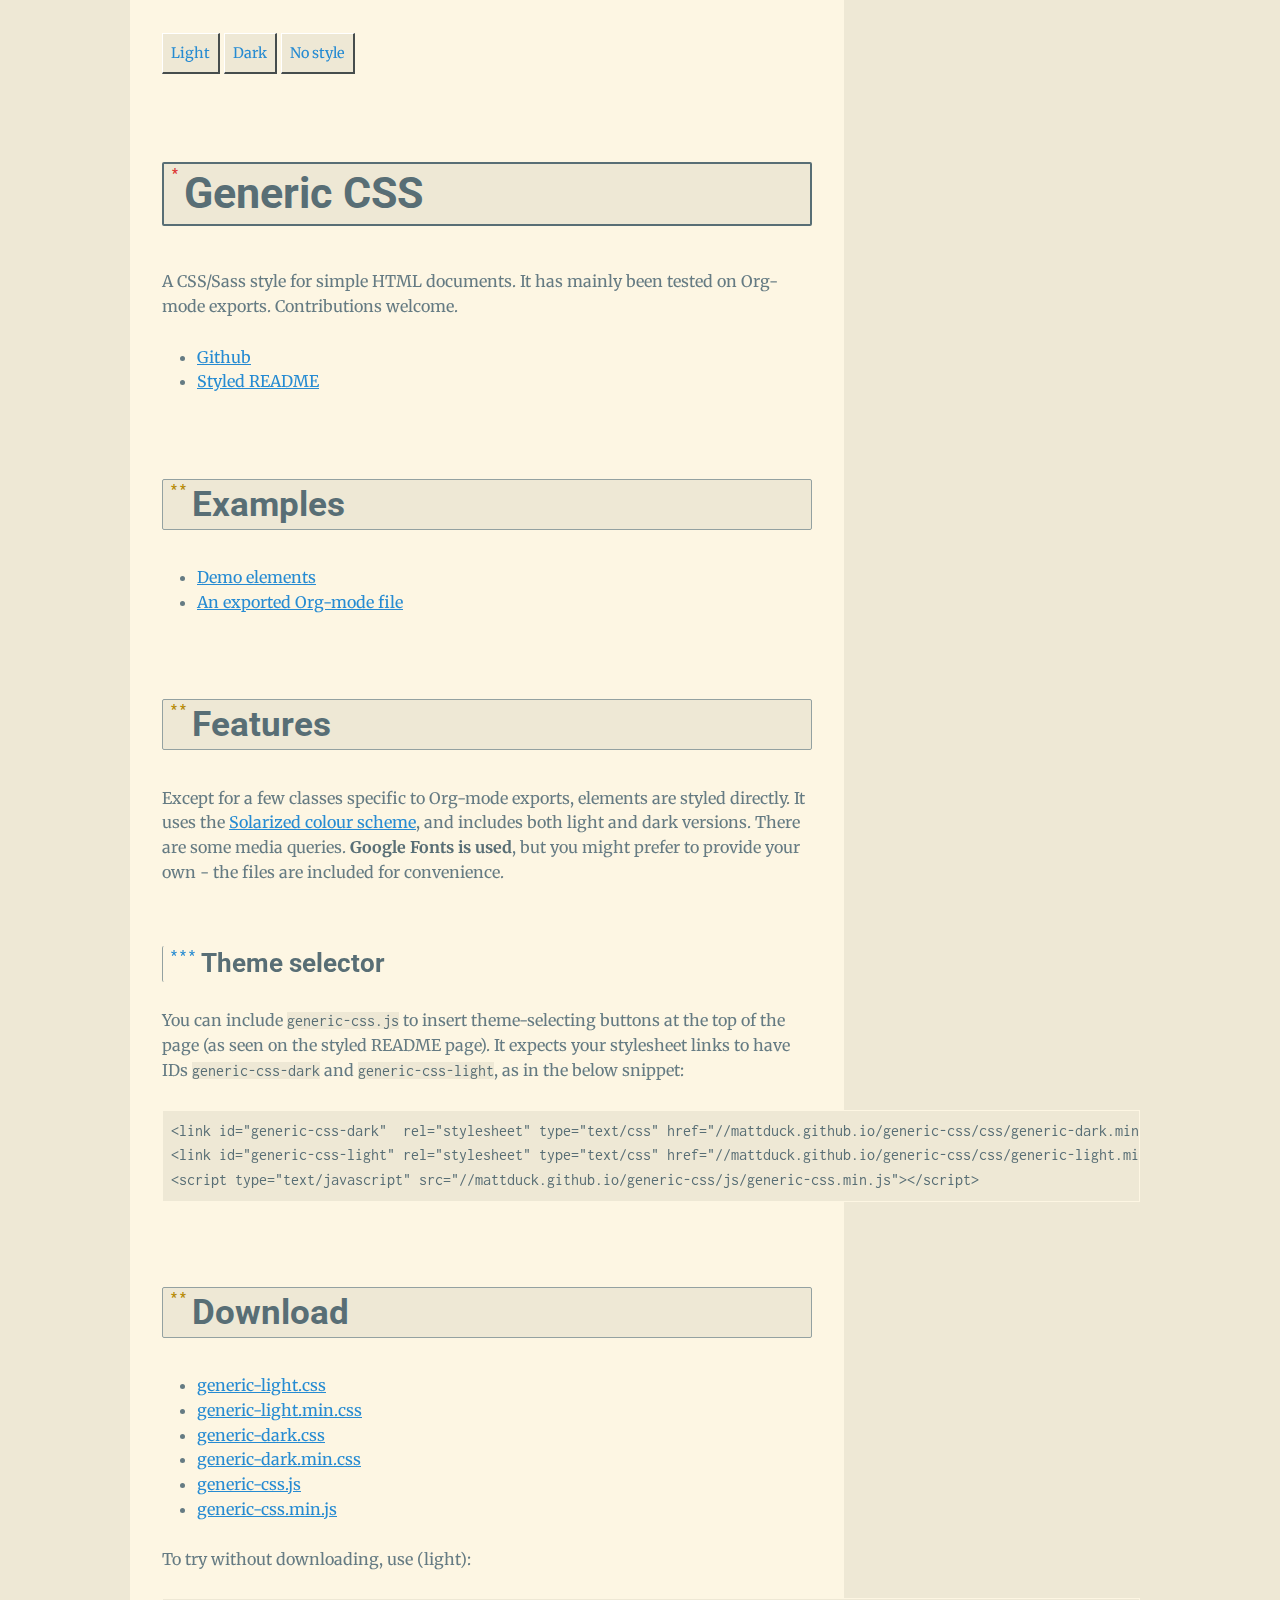
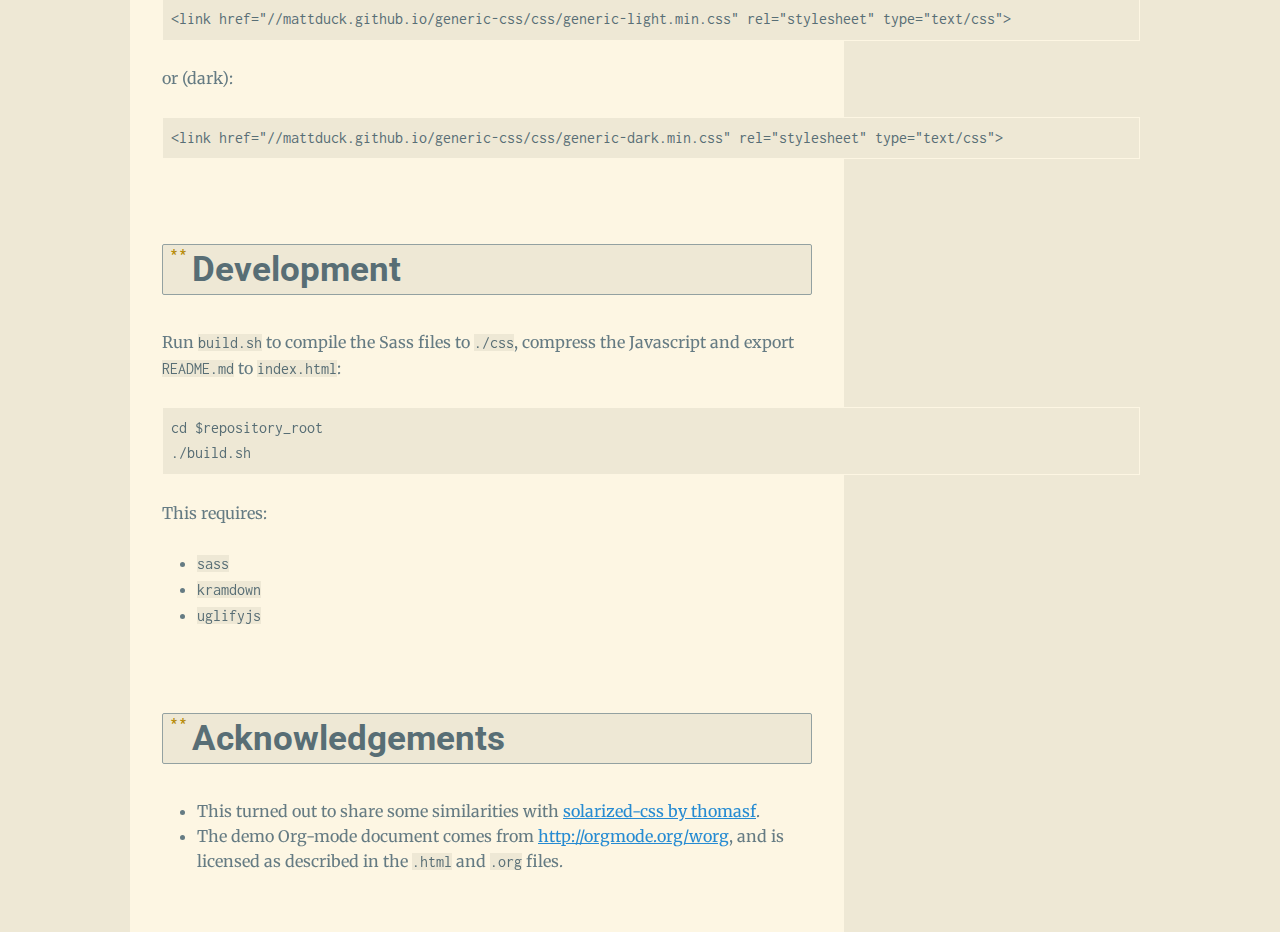
==== commit 4c1c75b1: "Fix README URLs pointing to plain text" ====
--- a/index.html
+++ b/index.html
@@ -37,15 +37,15 @@
 top of the page (as seen on the styled README page). It expects your stylesheet
 links to have IDs <code>generic-css-dark</code> and <code>generic-css-light</code>, as in the below snippet:</p>
 
-<pre><code>&lt;link id="generic-css-dark"  rel="stylesheet" type="text/css" href="https://raw.githubusercontent.com/mattduck/generic-css/master/css/generic-dark.min.css"&gt;
-&lt;link id="generic-css-light" rel="stylesheet" type="text/css" href="https://raw.githubusercontent.com/mattduck/generic-css/master/css/generic-light.min.css"&gt;
-&lt;script type="text/javascript" src="https://raw.githubusercontent.com/mattduck/generic-css/master/js/generic-css.min.js"&gt;&lt;/script&gt;
+<pre><code>&lt;link id="generic-css-dark"  rel="stylesheet" type="text/css" href="//mattduck.github.io/generic-css/css/generic-dark.min.css"&gt;
+&lt;link id="generic-css-light" rel="stylesheet" type="text/css" href="//mattduck.github.io/generic-css/css/generic-light.min.css"&gt;
+&lt;script type="text/javascript" src="//mattduck.github.io/generic-css/js/generic-css.min.js"&gt;&lt;/script&gt;
 </code></pre>
 
 <h2 id="download">Download</h2>
 
 <ul>
-  <li><a href="https://raw.githubusercontent.com/mattduck/generic-css/master/css/generic-light.css">generic-light.css</a></li>
+  <li><a href="//raw.githubusercontent.com/mattduck/generic-css/master/css/generic-light.css">generic-light.css</a></li>
   <li><a href="https://raw.githubusercontent.com/mattduck/generic-css/master/css/generic-light.min.css">generic-light.min.css</a></li>
   <li><a href="https://raw.githubusercontent.com/mattduck/generic-css/master/css/generic-dark.css">generic-dark.css</a></li>
   <li><a href="https://raw.githubusercontent.com/mattduck/generic-css/master/css/generic-dark.min.css">generic-dark.min.css</a></li>
@@ -55,12 +55,12 @@
 
 <p>To try without downloading, use (light):</p>
 
-<pre><code>&lt;link href="https://raw.githubusercontent.com/mattduck/generic-css/master/css/generic-light.min.css" rel="stylesheet" type="text/css"&gt;
+<pre><code>&lt;link href="//mattduck.github.io/generic-css/css/generic-light.min.css" rel="stylesheet" type="text/css"&gt;
 </code></pre>
 
 <p>or (dark):</p>
 
-<pre><code>&lt;link href="https://raw.githubusercontent.com/mattduck/generic-css/master/css/generic-dark.min.css" rel="stylesheet" type="text/css"&gt;
+<pre><code>&lt;link href="//mattduck.github.io/generic-css/css/generic-dark.min.css" rel="stylesheet" type="text/css"&gt;
 </code></pre>
 
 <h2 id="development">Development</h2>
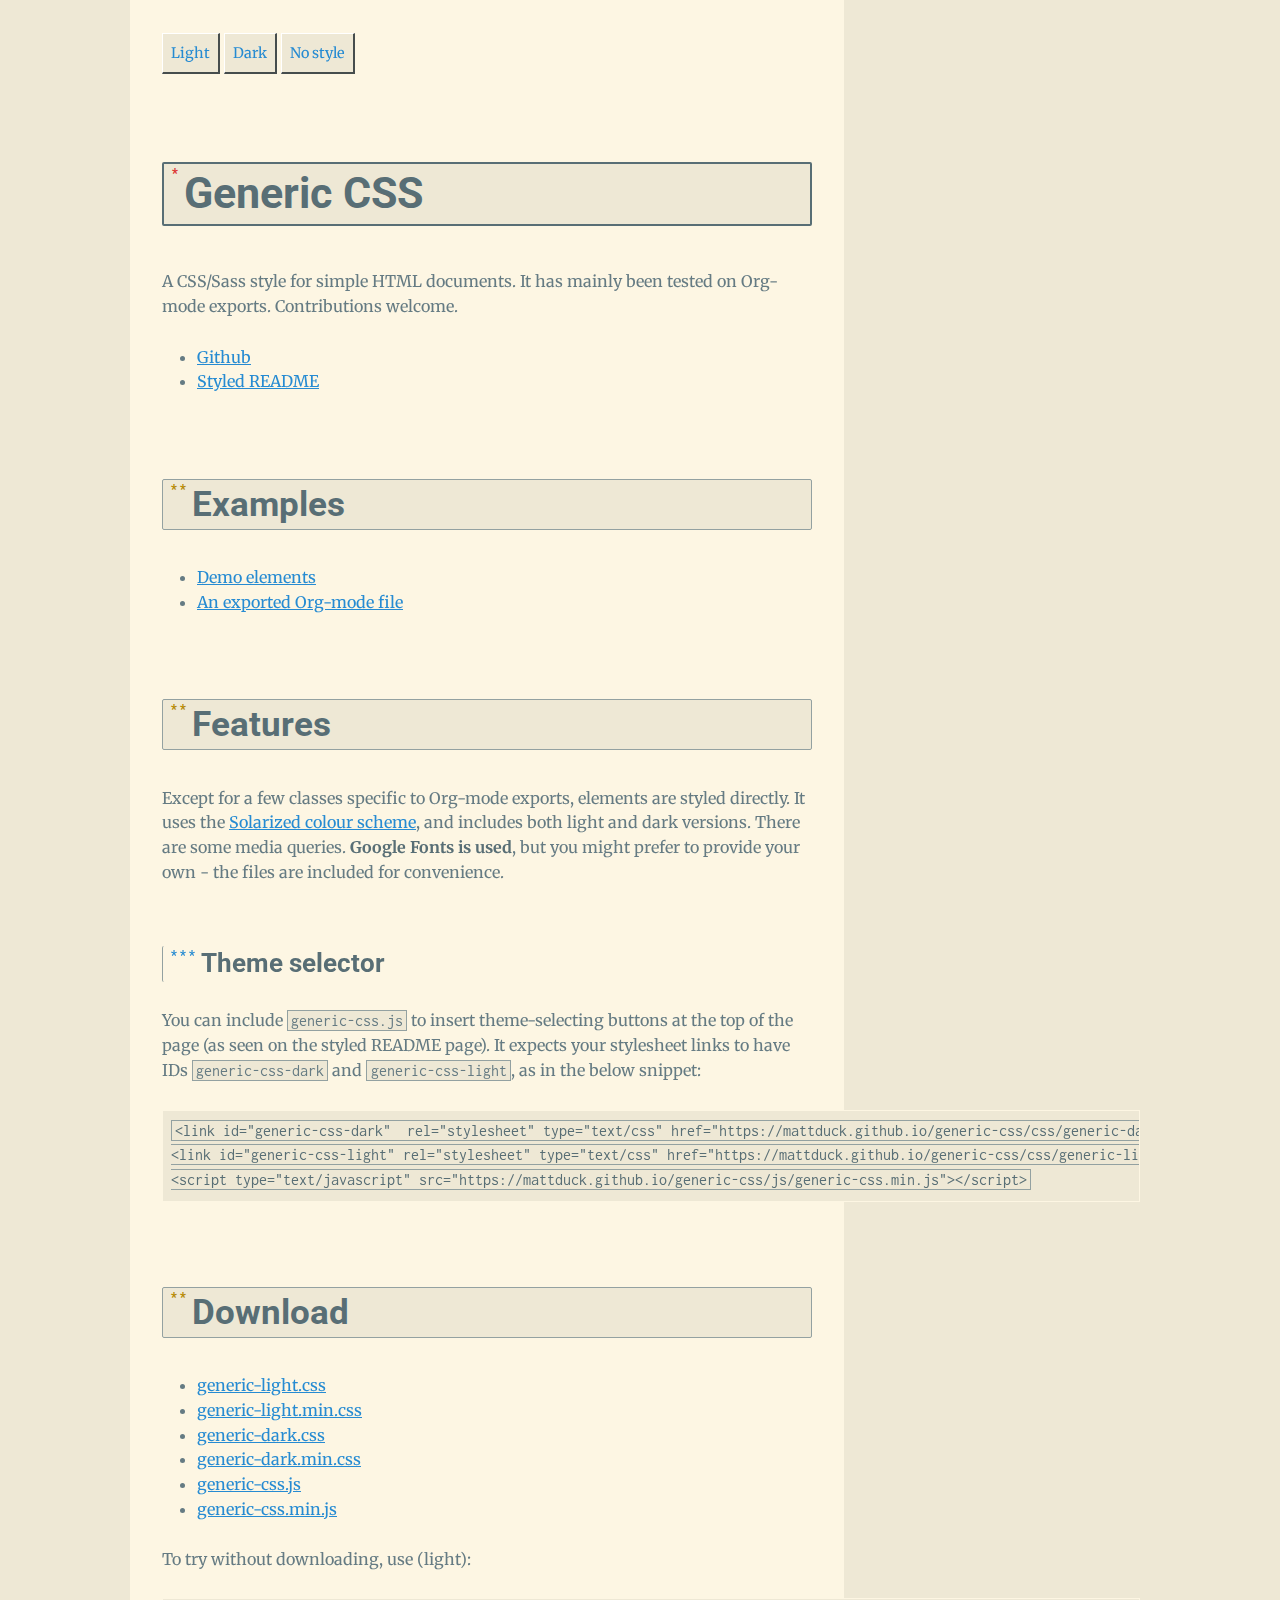
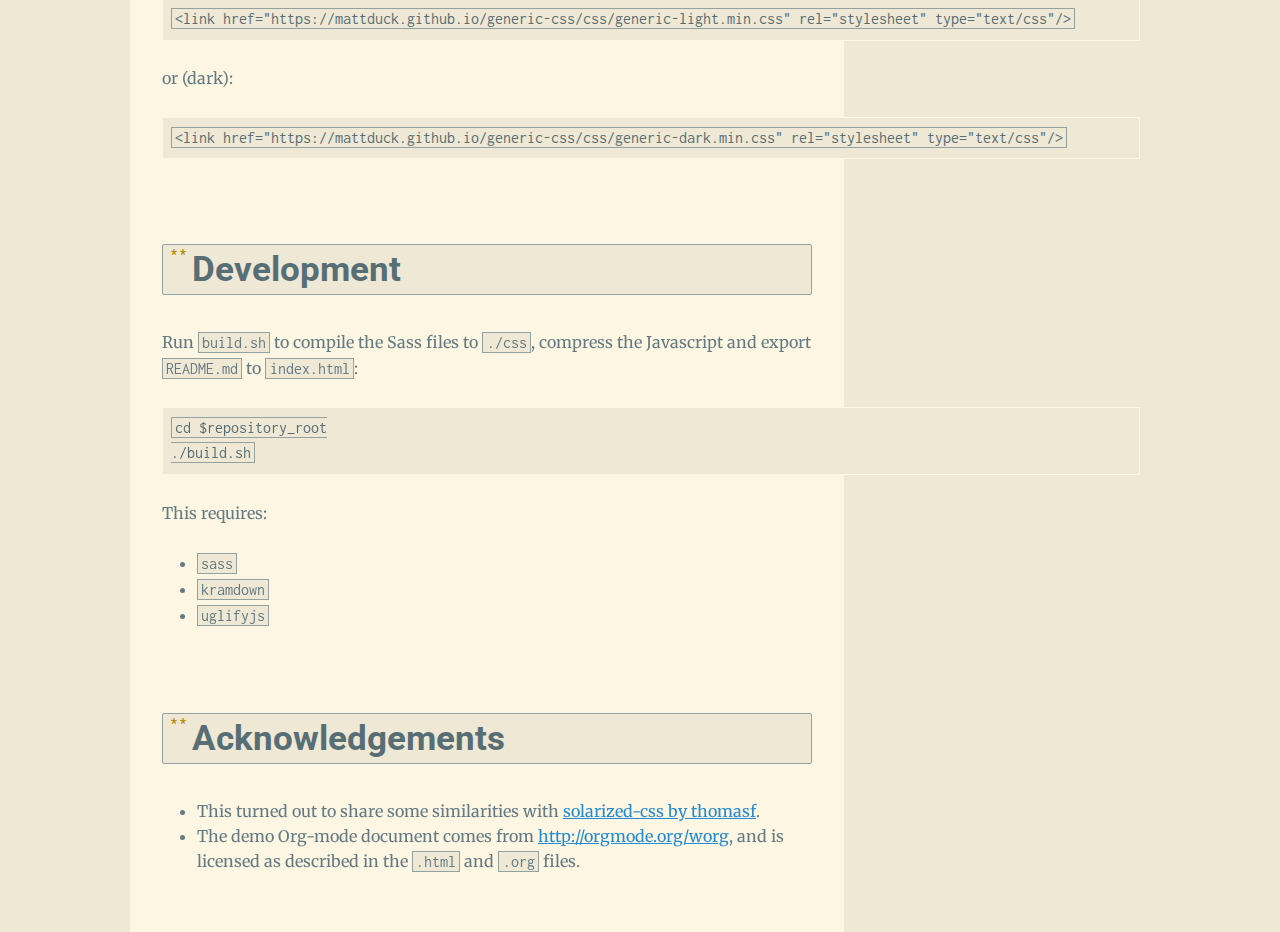
==== commit 622e7966: "Update index.html" ====
--- a/index.html
+++ b/index.html
@@ -37,9 +37,9 @@
 top of the page (as seen on the styled README page). It expects your stylesheet
 links to have IDs <code>generic-css-dark</code> and <code>generic-css-light</code>, as in the below snippet:</p>
 
-<pre><code>&lt;link id="generic-css-dark"  rel="stylesheet" type="text/css" href="//mattduck.github.io/generic-css/css/generic-dark.min.css"&gt;
-&lt;link id="generic-css-light" rel="stylesheet" type="text/css" href="//mattduck.github.io/generic-css/css/generic-light.min.css"&gt;
-&lt;script type="text/javascript" src="//mattduck.github.io/generic-css/js/generic-css.min.js"&gt;&lt;/script&gt;
+<pre><code>&lt;link id="generic-css-dark"  rel="stylesheet" type="text/css" href="https://mattduck.github.io/generic-css/css/generic-dark.min.css"/&gt;
+&lt;link id="generic-css-light" rel="stylesheet" type="text/css" href="https://mattduck.github.io/generic-css/css/generic-light.min.css"/&gt;
+&lt;script type="text/javascript" src="https://mattduck.github.io/generic-css/js/generic-css.min.js"&gt;&lt;/script&gt;
 </code></pre>
 
 <h2 id="download">Download</h2>
@@ -55,12 +55,12 @@
 
 <p>To try without downloading, use (light):</p>
 
-<pre><code>&lt;link href="//mattduck.github.io/generic-css/css/generic-light.min.css" rel="stylesheet" type="text/css"&gt;
+<pre><code>&lt;link href="https://mattduck.github.io/generic-css/css/generic-light.min.css" rel="stylesheet" type="text/css"/&gt;
 </code></pre>
 
 <p>or (dark):</p>
 
-<pre><code>&lt;link href="//mattduck.github.io/generic-css/css/generic-dark.min.css" rel="stylesheet" type="text/css"&gt;
+<pre><code>&lt;link href="https://mattduck.github.io/generic-css/css/generic-dark.min.css" rel="stylesheet" type="text/css"/&gt;
 </code></pre>
 
 <h2 id="development">Development</h2>
--- a/css/generic-dark.css
+++ b/css/generic-dark.css
@@ -652,32 +652,41 @@
 
 a {
   color: #268bd2;
-  text-decoration: underline;
-  display: inline-block; }
+  text-decoration: underline; }
   a:visited {
     color: #6c71c4; }
   a:focus, a:hover {
     color: #cb4b16; }
-  a:after {
-    content: " "; }
-
-pre, code {
+
+code {
+  background-color: #073642;
+  font-family: "Inconsolata", monospace;
+  padding: 1px 0.2em;
+  border: 1px solid #586e75; }
+  code ::selection {
+    background-color: #002b36; }
+  code ::-moz-selection {
+    background-color: #002b36; }
+  code::selection {
+    background-color: #002b36; }
+  code::-moz-selection {
+    background-color: #002b36; }
+
+pre {
+  background-color: #073642;
   font-family: "Inconsolata", monospace;
   color: #93a1a1;
-  background-color: #073642; }
-  pre ::selection, code ::selection {
-    background-color: #002b36; }
-  pre ::-moz-selection, code ::-moz-selection {
-    background-color: #002b36; }
-  pre::selection, code::selection {
-    background-color: #002b36; }
-  pre::-moz-selection, code::-moz-selection {
-    background-color: #002b36; }
-
-pre {
   font-size: 16px;
   border: none;
   padding: 8px; }
+  pre ::selection {
+    background-color: #002b36; }
+  pre ::-moz-selection {
+    background-color: #002b36; }
+  pre::selection {
+    background-color: #002b36; }
+  pre::-moz-selection {
+    background-color: #002b36; }
   @media only screen {
     pre {
       font-size: 9.5pt; } }
@@ -867,8 +876,15 @@
   margin-top: 0;
   margin-bottom: 0; }
 #table-of-contents ul, #table-of-contents ol, #text-table-of-contents ul, #text-table-of-contents ol, .org-info-js_local-toc ul, .org-info-js_local-toc ol {
-  margin-top: 0.3em;
+  margin-top: 0;
   margin-bottom: 0.3em; }
+
+@media (orientation: landscape) {
+  #text-table-of-contents {
+    width: 75vw;
+    min-width: 634px; } }
+#text-table-of-contents li a {
+  background-color: #002b36; }
 
 #postamble {
   text-align: right;
@@ -906,4 +922,7 @@
 .section-number-5, .section-number-6 {
   color: #839496; }
 
+dt {
+  font-weight: 400; }
+
 /*# sourceMappingURL=generic-dark.css.map */
--- a/css/generic-light.css
+++ b/css/generic-light.css
@@ -652,32 +652,41 @@
 
 a {
   color: #268bd2;
-  text-decoration: underline;
-  display: inline-block; }
+  text-decoration: underline; }
   a:visited {
     color: #6c71c4; }
   a:focus, a:hover {
     color: #cb4b16; }
-  a:after {
-    content: " "; }
-
-pre, code {
+
+code {
+  background-color: #eee8d5;
+  font-family: "Inconsolata", monospace;
+  padding: 1px 0.2em;
+  border: 1px solid #93a1a1; }
+  code ::selection {
+    background-color: #fdf6e3; }
+  code ::-moz-selection {
+    background-color: #fdf6e3; }
+  code::selection {
+    background-color: #fdf6e3; }
+  code::-moz-selection {
+    background-color: #fdf6e3; }
+
+pre {
+  background-color: #eee8d5;
   font-family: "Inconsolata", monospace;
   color: #586e75;
-  background-color: #eee8d5; }
-  pre ::selection, code ::selection {
-    background-color: #fdf6e3; }
-  pre ::-moz-selection, code ::-moz-selection {
-    background-color: #fdf6e3; }
-  pre::selection, code::selection {
-    background-color: #fdf6e3; }
-  pre::-moz-selection, code::-moz-selection {
-    background-color: #fdf6e3; }
-
-pre {
   font-size: 16px;
   border: none;
   padding: 8px; }
+  pre ::selection {
+    background-color: #fdf6e3; }
+  pre ::-moz-selection {
+    background-color: #fdf6e3; }
+  pre::selection {
+    background-color: #fdf6e3; }
+  pre::-moz-selection {
+    background-color: #fdf6e3; }
   @media only screen {
     pre {
       font-size: 9.5pt; } }
@@ -867,8 +876,15 @@
   margin-top: 0;
   margin-bottom: 0; }
 #table-of-contents ul, #table-of-contents ol, #text-table-of-contents ul, #text-table-of-contents ol, .org-info-js_local-toc ul, .org-info-js_local-toc ol {
-  margin-top: 0.3em;
+  margin-top: 0;
   margin-bottom: 0.3em; }
+
+@media (orientation: landscape) {
+  #text-table-of-contents {
+    width: 75vw;
+    min-width: 634px; } }
+#text-table-of-contents li a {
+  background-color: #fdf6e3; }
 
 #postamble {
   text-align: right;
@@ -906,4 +922,7 @@
 .section-number-5, .section-number-6 {
   color: #657b83; }
 
+dt {
+  font-weight: 400; }
+
 /*# sourceMappingURL=generic-light.css.map */
